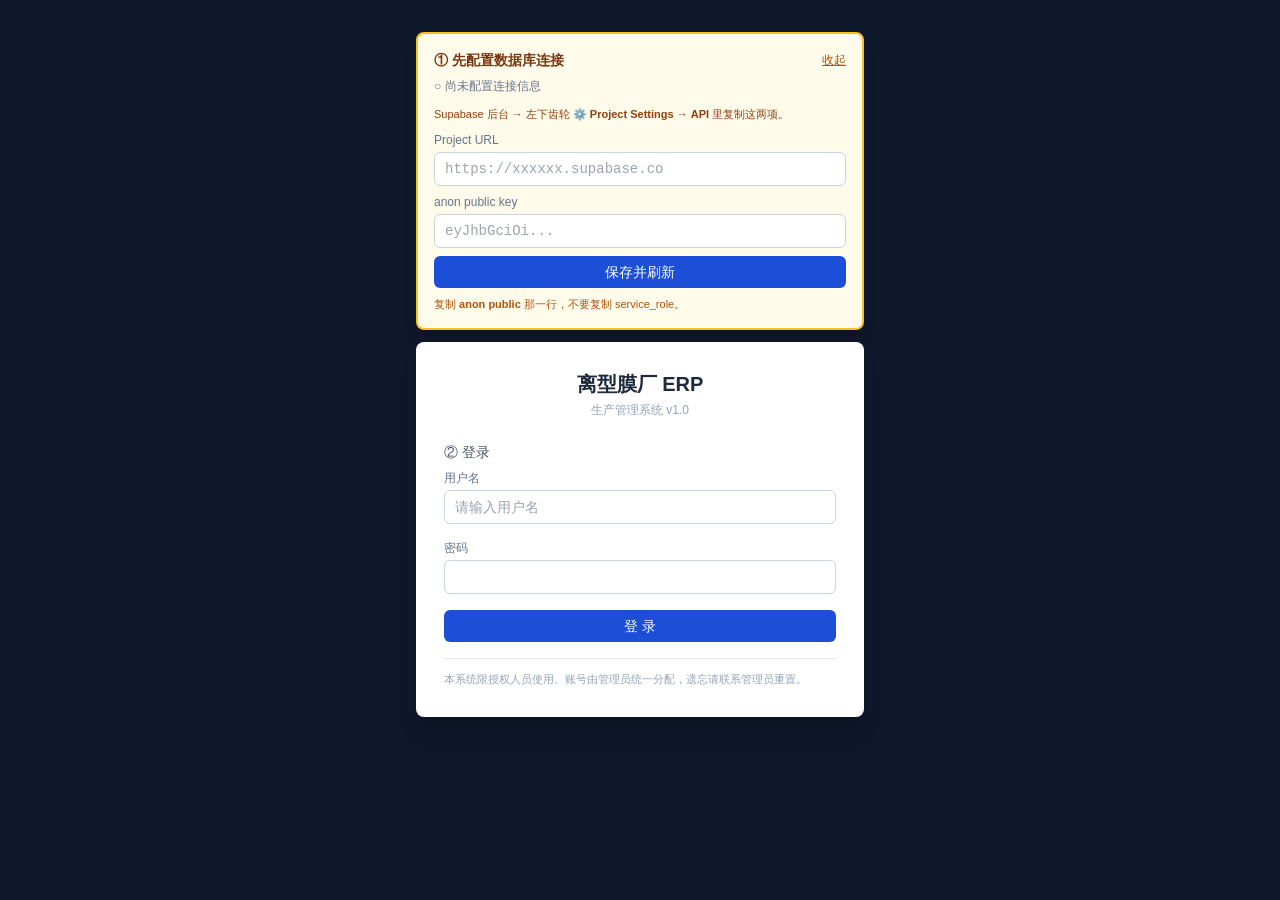
==== index.html @ ac57de16 "Add files via upload" ====
<!doctype html>
<html lang="zh-CN">
  <head>
    <meta charset="UTF-8" />
    <meta name="viewport" content="width=device-width, initial-scale=1.0, viewport-fit=cover" />
    <meta name="format-detection" content="telephone=no" />
    <meta name="theme-color" content="#0f172a" />
    <meta name="mobile-web-app-capable" content="yes" />
    <meta name="apple-mobile-web-app-status-bar-style" content="black-translucent" />
    <title>离型膜厂 ERP</title>
    <script type="module" crossorigin src="./assets/index-CgFwuQ77.js"></script>
    <link rel="stylesheet" crossorigin href="./assets/index-DB68Vn8n.css">
  </head>
  <body>
    <div id="root"></div>
    <div id="toast-root"></div>

    <!-- 错误兜底：JS 未执行时给出可见提示，避免白屏无从排查 -->
    <div id="boot-error" style="display:none;position:fixed;inset:0;background:#0f172a;color:#e2e8f0;font-family:system-ui,'Microsoft YaHei',sans-serif;padding:32px;overflow:auto;z-index:99999">
      <div style="max-width:720px;margin:0 auto">
        <h1 style="font-size:20px;margin:0 0 8px">页面未正常加载</h1>
        <p style="color:#94a3b8;font-size:13px;margin:0 0 16px">下面是具体原因，把它发给开发者即可定位：</p>
        <pre id="boot-error-msg" style="background:#1e293b;padding:14px;border-radius:8px;font-size:12px;white-space:pre-wrap;line-height:1.6"></pre>
        <p style="color:#94a3b8;font-size:12px;margin-top:16px">
          常见原因：① 上传时文件夹多套了一层；② 浏览器缓存，按 Ctrl+Shift+R 硬刷新试试。
        </p>
      </div>
    </div>

    <script>
      // 捕获脚本加载/运行错误
      var _bootErrs = [];
      window.addEventListener('error', function (e) {
        if (e.target && e.target.tagName === 'SCRIPT') {
          _bootErrs.push('脚本加载失败：' + (e.target.src || '(inline)'));
        } else if (e.message) {
          _bootErrs.push(e.message);
        }
      }, true);
      window.addEventListener('unhandledrejection', function (e) {
        _bootErrs.push('Promise 未捕获：' + (e.reason && e.reason.message ? e.reason.message : e.reason));
      });

      // 3 秒后若 #root 仍为空，则显示错误面板
      setTimeout(function () {
        var root = document.getElementById('root');
        var empty = !root || !root.innerHTML || root.innerHTML.trim() === '';
        if (empty) {
          var msg = _bootErrs.length ? _bootErrs.join('\n\n') :
            '页面脚本已加载但 #root 仍为空（无 JS 报错）。\n请确认上传的文件夹第一层直接包含 index.html 与 assets 目录。';
          document.getElementById('boot-error-msg').textContent = msg;
          document.getElementById('boot-error').style.display = 'block';
        }
      }, 3000);
    </script>

  </body>
</html>
---- assets/index-DB68Vn8n.css ----
*,:before,:after{--tw-border-spacing-x: 0;--tw-border-spacing-y: 0;--tw-translate-x: 0;--tw-translate-y: 0;--tw-rotate: 0;--tw-skew-x: 0;--tw-skew-y: 0;--tw-scale-x: 1;--tw-scale-y: 1;--tw-pan-x: ;--tw-pan-y: ;--tw-pinch-zoom: ;--tw-scroll-snap-strictness: proximity;--tw-gradient-from-position: ;--tw-gradient-via-position: ;--tw-gradient-to-position: ;--tw-ordinal: ;--tw-slashed-zero: ;--tw-numeric-figure: ;--tw-numeric-spacing: ;--tw-numeric-fraction: ;--tw-ring-inset: ;--tw-ring-offset-width: 0px;--tw-ring-offset-color: #fff;--tw-ring-color: rgb(59 130 246 / .5);--tw-ring-offset-shadow: 0 0 #0000;--tw-ring-shadow: 0 0 #0000;--tw-shadow: 0 0 #0000;--tw-shadow-colored: 0 0 #0000;--tw-blur: ;--tw-brightness: ;--tw-contrast: ;--tw-grayscale: ;--tw-hue-rotate: ;--tw-invert: ;--tw-saturate: ;--tw-sepia: ;--tw-drop-shadow: ;--tw-backdrop-blur: ;--tw-backdrop-brightness: ;--tw-backdrop-contrast: ;--tw-backdrop-grayscale: ;--tw-backdrop-hue-rotate: ;--tw-backdrop-invert: ;--tw-backdrop-opacity: ;--tw-backdrop-saturate: ;--tw-backdrop-sepia: ;--tw-contain-size: ;--tw-contain-layout: ;--tw-contain-paint: ;--tw-contain-style: }::backdrop{--tw-border-spacing-x: 0;--tw-border-spacing-y: 0;--tw-translate-x: 0;--tw-translate-y: 0;--tw-rotate: 0;--tw-skew-x: 0;--tw-skew-y: 0;--tw-scale-x: 1;--tw-scale-y: 1;--tw-pan-x: ;--tw-pan-y: ;--tw-pinch-zoom: ;--tw-scroll-snap-strictness: proximity;--tw-gradient-from-position: ;--tw-gradient-via-position: ;--tw-gradient-to-position: ;--tw-ordinal: ;--tw-slashed-zero: ;--tw-numeric-figure: ;--tw-numeric-spacing: ;--tw-numeric-fraction: ;--tw-ring-inset: ;--tw-ring-offset-width: 0px;--tw-ring-offset-color: #fff;--tw-ring-color: rgb(59 130 246 / .5);--tw-ring-offset-shadow: 0 0 #0000;--tw-ring-shadow: 0 0 #0000;--tw-shadow: 0 0 #0000;--tw-shadow-colored: 0 0 #0000;--tw-blur: ;--tw-brightness: ;--tw-contrast: ;--tw-grayscale: ;--tw-hue-rotate: ;--tw-invert: ;--tw-saturate: ;--tw-sepia: ;--tw-drop-shadow: ;--tw-backdrop-blur: ;--tw-backdrop-brightness: ;--tw-backdrop-contrast: ;--tw-backdrop-grayscale: ;--tw-backdrop-hue-rotate: ;--tw-backdrop-invert: ;--tw-backdrop-opacity: ;--tw-backdrop-saturate: ;--tw-backdrop-sepia: ;--tw-contain-size: ;--tw-contain-layout: ;--tw-contain-paint: ;--tw-contain-style: }*,:before,:after{box-sizing:border-box;border-width:0;border-style:solid;border-color:#e5e7eb}:before,:after{--tw-content: ""}html,:host{line-height:1.5;-webkit-text-size-adjust:100%;-moz-tab-size:4;-o-tab-size:4;tab-size:4;font-family:ui-sans-serif,system-ui,sans-serif,"Apple Color Emoji","Segoe UI Emoji",Segoe UI Symbol,"Noto Color Emoji";font-feature-settings:normal;font-variation-settings:normal;-webkit-tap-highlight-color:transparent}body{margin:0;line-height:inherit}hr{height:0;color:inherit;border-top-width:1px}abbr:where([title]){-webkit-text-decoration:underline dotted;text-decoration:underline dotted}h1,h2,h3,h4,h5,h6{font-size:inherit;font-weight:inherit}a{color:inherit;text-decoration:inherit}b,strong{font-weight:bolder}code,kbd,samp,pre{font-family:ui-monospace,SFMono-Regular,Menlo,Monaco,Consolas,Liberation Mono,Courier New,monospace;font-feature-settings:normal;font-variation-settings:normal;font-size:1em}small{font-size:80%}sub,sup{font-size:75%;line-height:0;position:relative;vertical-align:baseline}sub{bottom:-.25em}sup{top:-.5em}table{text-indent:0;border-color:inherit;border-collapse:collapse}button,input,optgroup,select,textarea{font-family:inherit;font-feature-settings:inherit;font-variation-settings:inherit;font-size:100%;font-weight:inherit;line-height:inherit;letter-spacing:inherit;color:inherit;margin:0;padding:0}button,select{text-transform:none}button,input:where([type=button]),input:where([type=reset]),input:where([type=submit]){-webkit-appearance:button;background-color:transparent;background-image:none}:-moz-focusring{outline:auto}:-moz-ui-invalid{box-shadow:none}progress{vertical-align:baseline}::-webkit-inner-spin-button,::-webkit-outer-spin-button{height:auto}[type=search]{-webkit-appearance:textfield;outline-offset:-2px}::-webkit-search-decoration{-webkit-appearance:none}::-webkit-file-upload-button{-webkit-appearance:button;font:inherit}summary{display:list-item}blockquote,dl,dd,h1,h2,h3,h4,h5,h6,hr,figure,p,pre{margin:0}fieldset{margin:0;padding:0}legend{padding:0}ol,ul,menu{list-style:none;margin:0;padding:0}dialog{padding:0}textarea{resize:vertical}input::-moz-placeholder,textarea::-moz-placeholder{opacity:1;color:#9ca3af}input::placeholder,textarea::placeholder{opacity:1;color:#9ca3af}button,[role=button]{cursor:pointer}:disabled{cursor:default}img,svg,video,canvas,audio,iframe,embed,object{display:block;vertical-align:middle}img,video{max-width:100%;height:auto}[hidden]:where(:not([hidden=until-found])){display:none}.fixed{position:fixed}.absolute{position:absolute}.relative{position:relative}.sticky{position:sticky}.inset-0{top:0;right:0;bottom:0;left:0}.inset-y-0{top:0;bottom:0}.bottom-0{bottom:0}.left-0{left:0}.left-1\/2{left:50%}.top-0{top:0}.top-5{top:1.25rem}.z-10{z-index:10}.z-50{z-index:50}.z-\[850\]{z-index:850}.z-\[860\]{z-index:860}.z-\[900\]{z-index:900}.z-\[9999\]{z-index:9999}.col-span-2{grid-column:span 2 / span 2}.col-span-3{grid-column:span 3 / span 3}.-mx-3{margin-left:-.75rem;margin-right:-.75rem}.-ml-1{margin-left:-.25rem}.-mt-1{margin-top:-.25rem}.mb-1{margin-bottom:.25rem}.mb-2{margin-bottom:.5rem}.mb-3{margin-bottom:.75rem}.mb-4{margin-bottom:1rem}.mb-6{margin-bottom:1.5rem}.ml-1{margin-left:.25rem}.ml-2{margin-left:.5rem}.ml-\[-24px\]{margin-left:-24px}.ml-auto{margin-left:auto}.mt-0\.5{margin-top:.125rem}.mt-1{margin-top:.25rem}.mt-1\.5{margin-top:.375rem}.mt-10{margin-top:2.5rem}.mt-2{margin-top:.5rem}.mt-3{margin-top:.75rem}.mt-4{margin-top:1rem}.mt-6{margin-top:1.5rem}.block{display:block}.inline{display:inline}.flex{display:flex}.table{display:table}.grid{display:grid}.hidden{display:none}.h-12{height:3rem}.h-2{height:.5rem}.h-4{height:1rem}.h-full{height:100%}.max-h-48{max-height:12rem}.max-h-56{max-height:14rem}.max-h-64{max-height:16rem}.max-h-96{max-height:24rem}.max-h-\[60vh\]{max-height:60vh}.max-h-\[92vh\]{max-height:92vh}.min-h-\[32px\]{min-height:32px}.min-h-\[38px\]{min-height:38px}.min-h-full{min-height:100%}.w-12{width:3rem}.w-14{width:3.5rem}.w-16{width:4rem}.w-20{width:5rem}.w-24{width:6rem}.w-28{width:7rem}.w-32{width:8rem}.w-4{width:1rem}.w-40{width:10rem}.w-56{width:14rem}.w-6{width:1.5rem}.w-64{width:16rem}.w-full{width:100%}.min-w-0{min-width:0px}.min-w-\[90px\]{min-width:90px}.max-w-2xl{max-width:42rem}.max-w-3xl{max-width:48rem}.max-w-4xl{max-width:56rem}.max-w-5xl{max-width:64rem}.max-w-6xl{max-width:72rem}.max-w-lg{max-width:32rem}.max-w-md{max-width:28rem}.max-w-sm{max-width:24rem}.max-w-xl{max-width:36rem}.flex-1{flex:1 1 0%}.shrink-0{flex-shrink:0}.border-collapse{border-collapse:collapse}.-translate-x-1\/2{--tw-translate-x: -50%;transform:translate(var(--tw-translate-x),var(--tw-translate-y)) rotate(var(--tw-rotate)) skew(var(--tw-skew-x)) skewY(var(--tw-skew-y)) scaleX(var(--tw-scale-x)) scaleY(var(--tw-scale-y))}.-translate-x-full{--tw-translate-x: -100%;transform:translate(var(--tw-translate-x),var(--tw-translate-y)) rotate(var(--tw-rotate)) skew(var(--tw-skew-x)) skewY(var(--tw-skew-y)) scaleX(var(--tw-scale-x)) scaleY(var(--tw-scale-y))}.translate-x-0{--tw-translate-x: 0px;transform:translate(var(--tw-translate-x),var(--tw-translate-y)) rotate(var(--tw-rotate)) skew(var(--tw-skew-x)) skewY(var(--tw-skew-y)) scaleX(var(--tw-scale-x)) scaleY(var(--tw-scale-y))}.transform{transform:translate(var(--tw-translate-x),var(--tw-translate-y)) rotate(var(--tw-rotate)) skew(var(--tw-skew-x)) skewY(var(--tw-skew-y)) scaleX(var(--tw-scale-x)) scaleY(var(--tw-scale-y))}.cursor-pointer{cursor:pointer}.list-disc{list-style-type:disc}.grid-cols-1{grid-template-columns:repeat(1,minmax(0,1fr))}.grid-cols-2{grid-template-columns:repeat(2,minmax(0,1fr))}.flex-col{flex-direction:column}.flex-wrap{flex-wrap:wrap}.items-start{align-items:flex-start}.items-end{align-items:flex-end}.items-center{align-items:center}.justify-end{justify-content:flex-end}.justify-center{justify-content:center}.justify-between{justify-content:space-between}.gap-1{gap:.25rem}.gap-1\.5{gap:.375rem}.gap-2{gap:.5rem}.gap-3{gap:.75rem}.gap-4{gap:1rem}.gap-6{gap:1.5rem}.gap-y-1{row-gap:.25rem}.space-y-1>:not([hidden])~:not([hidden]){--tw-space-y-reverse: 0;margin-top:calc(.25rem * calc(1 - var(--tw-space-y-reverse)));margin-bottom:calc(.25rem * var(--tw-space-y-reverse))}.space-y-2>:not([hidden])~:not([hidden]){--tw-space-y-reverse: 0;margin-top:calc(.5rem * calc(1 - var(--tw-space-y-reverse)));margin-bottom:calc(.5rem * var(--tw-space-y-reverse))}.space-y-3>:not([hidden])~:not([hidden]){--tw-space-y-reverse: 0;margin-top:calc(.75rem * calc(1 - var(--tw-space-y-reverse)));margin-bottom:calc(.75rem * var(--tw-space-y-reverse))}.space-y-4>:not([hidden])~:not([hidden]){--tw-space-y-reverse: 0;margin-top:calc(1rem * calc(1 - var(--tw-space-y-reverse)));margin-bottom:calc(1rem * var(--tw-space-y-reverse))}.divide-y>:not([hidden])~:not([hidden]){--tw-divide-y-reverse: 0;border-top-width:calc(1px * calc(1 - var(--tw-divide-y-reverse)));border-bottom-width:calc(1px * var(--tw-divide-y-reverse))}.overflow-auto{overflow:auto}.overflow-hidden{overflow:hidden}.overflow-x-auto{overflow-x:auto}.overflow-y-auto{overflow-y:auto}.overscroll-contain{overscroll-behavior:contain}.truncate{overflow:hidden;text-overflow:ellipsis;white-space:nowrap}.whitespace-normal{white-space:normal}.whitespace-nowrap{white-space:nowrap}.whitespace-pre-wrap{white-space:pre-wrap}.break-all{word-break:break-all}.rounded{border-radius:.25rem}.rounded-lg{border-radius:.5rem}.rounded-md{border-radius:.375rem}.rounded-t-xl{border-top-left-radius:.75rem;border-top-right-radius:.75rem}.border{border-width:1px}.border-2{border-width:2px}.border-b{border-bottom-width:1px}.border-l-\[3px\]{border-left-width:3px}.border-r{border-right-width:1px}.border-t{border-top-width:1px}.border-amber-200{--tw-border-opacity: 1;border-color:rgb(253 230 138 / var(--tw-border-opacity, 1))}.border-amber-300{--tw-border-opacity: 1;border-color:rgb(252 211 77 / var(--tw-border-opacity, 1))}.border-amber-400{--tw-border-opacity: 1;border-color:rgb(251 191 36 / var(--tw-border-opacity, 1))}.border-brand-600{--tw-border-opacity: 1;border-color:rgb(29 78 216 / var(--tw-border-opacity, 1))}.border-emerald-200{--tw-border-opacity: 1;border-color:rgb(167 243 208 / var(--tw-border-opacity, 1))}.border-red-500{--tw-border-opacity: 1;border-color:rgb(239 68 68 / var(--tw-border-opacity, 1))}.border-rose-200{--tw-border-opacity: 1;border-color:rgb(254 205 211 / var(--tw-border-opacity, 1))}.border-rose-300{--tw-border-opacity: 1;border-color:rgb(253 164 175 / var(--tw-border-opacity, 1))}.border-slate-200{--tw-border-opacity: 1;border-color:rgb(226 232 240 / var(--tw-border-opacity, 1))}.border-slate-300{--tw-border-opacity: 1;border-color:rgb(203 213 225 / var(--tw-border-opacity, 1))}.border-slate-800{--tw-border-opacity: 1;border-color:rgb(30 41 59 / var(--tw-border-opacity, 1))}.border-transparent{border-color:transparent}.bg-amber-50{--tw-bg-opacity: 1;background-color:rgb(255 251 235 / var(--tw-bg-opacity, 1))}.bg-amber-50\/40{background-color:#fffbeb66}.bg-amber-500{--tw-bg-opacity: 1;background-color:rgb(245 158 11 / var(--tw-bg-opacity, 1))}.bg-black\/40{background-color:#0006}.bg-black\/50{background-color:#00000080}.bg-brand-100{--tw-bg-opacity: 1;background-color:rgb(217 234 255 / var(--tw-bg-opacity, 1))}.bg-brand-50{--tw-bg-opacity: 1;background-color:rgb(238 246 255 / var(--tw-bg-opacity, 1))}.bg-brand-500{--tw-bg-opacity: 1;background-color:rgb(37 99 235 / var(--tw-bg-opacity, 1))}.bg-brand-600{--tw-bg-opacity: 1;background-color:rgb(29 78 216 / var(--tw-bg-opacity, 1))}.bg-emerald-50{--tw-bg-opacity: 1;background-color:rgb(236 253 245 / var(--tw-bg-opacity, 1))}.bg-emerald-600{--tw-bg-opacity: 1;background-color:rgb(5 150 105 / var(--tw-bg-opacity, 1))}.bg-red-50{--tw-bg-opacity: 1;background-color:rgb(254 242 242 / var(--tw-bg-opacity, 1))}.bg-rose-50{--tw-bg-opacity: 1;background-color:rgb(255 241 242 / var(--tw-bg-opacity, 1))}.bg-rose-50\/40{background-color:#fff1f266}.bg-rose-600{--tw-bg-opacity: 1;background-color:rgb(225 29 72 / var(--tw-bg-opacity, 1))}.bg-slate-100{--tw-bg-opacity: 1;background-color:rgb(241 245 249 / var(--tw-bg-opacity, 1))}.bg-slate-50{--tw-bg-opacity: 1;background-color:rgb(248 250 252 / var(--tw-bg-opacity, 1))}.bg-slate-800{--tw-bg-opacity: 1;background-color:rgb(30 41 59 / var(--tw-bg-opacity, 1))}.bg-slate-900{--tw-bg-opacity: 1;background-color:rgb(15 23 42 / var(--tw-bg-opacity, 1))}.bg-white{--tw-bg-opacity: 1;background-color:rgb(255 255 255 / var(--tw-bg-opacity, 1))}.p-2{padding:.5rem}.p-3{padding:.75rem}.p-4{padding:1rem}.p-7{padding:1.75rem}.p-8{padding:2rem}.px-1{padding-left:.25rem;padding-right:.25rem}.px-2{padding-left:.5rem;padding-right:.5rem}.px-2\.5{padding-left:.625rem;padding-right:.625rem}.px-3{padding-left:.75rem;padding-right:.75rem}.px-4{padding-left:1rem;padding-right:1rem}.px-5{padding-left:1.25rem;padding-right:1.25rem}.px-7{padding-left:1.75rem;padding-right:1.75rem}.py-0\.5{padding-top:.125rem;padding-bottom:.125rem}.py-1{padding-top:.25rem;padding-bottom:.25rem}.py-1\.5{padding-top:.375rem;padding-bottom:.375rem}.py-10{padding-top:2.5rem;padding-bottom:2.5rem}.py-2{padding-top:.5rem;padding-bottom:.5rem}.py-2\.5{padding-top:.625rem;padding-bottom:.625rem}.py-3{padding-top:.75rem;padding-bottom:.75rem}.py-4{padding-top:1rem;padding-bottom:1rem}.py-6{padding-top:1.5rem;padding-bottom:1.5rem}.py-8{padding-top:2rem;padding-bottom:2rem}.pb-1{padding-bottom:.25rem}.pb-3{padding-bottom:.75rem}.pb-\[env\(safe-area-inset-bottom\)\]{padding-bottom:env(safe-area-inset-bottom)}.pb-\[max\(0\.75rem\,env\(safe-area-inset-bottom\)\)\]{padding-bottom:max(.75rem,env(safe-area-inset-bottom))}.pl-5{padding-left:1.25rem}.pt-1{padding-top:.25rem}.pt-2{padding-top:.5rem}.pt-3{padding-top:.75rem}.text-left{text-align:left}.text-center{text-align:center}.text-right{text-align:right}.font-mono{font-family:ui-monospace,SFMono-Regular,Menlo,Monaco,Consolas,Liberation Mono,Courier New,monospace}.text-2xl{font-size:1.5rem;line-height:2rem}.text-\[10px\]{font-size:10px}.text-\[11px\]{font-size:11px}.text-\[12px\]{font-size:12px}.text-\[15px\]{font-size:15px}.text-\[9px\]{font-size:9px}.text-base{font-size:1rem;line-height:1.5rem}.text-lg{font-size:1.125rem;line-height:1.75rem}.text-sm{font-size:.875rem;line-height:1.25rem}.text-xl{font-size:1.25rem;line-height:1.75rem}.text-xs{font-size:.75rem;line-height:1rem}.font-bold{font-weight:700}.font-medium{font-weight:500}.font-normal{font-weight:400}.font-semibold{font-weight:600}.uppercase{text-transform:uppercase}.tabular-nums{--tw-numeric-spacing: tabular-nums;font-variant-numeric:var(--tw-ordinal) var(--tw-slashed-zero) var(--tw-numeric-figure) var(--tw-numeric-spacing) var(--tw-numeric-fraction)}.leading-none{line-height:1}.leading-relaxed{line-height:1.625}.leading-tight{line-height:1.25}.tracking-widest{letter-spacing:.1em}.text-amber-600{--tw-text-opacity: 1;color:rgb(217 119 6 / var(--tw-text-opacity, 1))}.text-amber-700{--tw-text-opacity: 1;color:rgb(180 83 9 / var(--tw-text-opacity, 1))}.text-amber-800{--tw-text-opacity: 1;color:rgb(146 64 14 / var(--tw-text-opacity, 1))}.text-amber-900{--tw-text-opacity: 1;color:rgb(120 53 15 / var(--tw-text-opacity, 1))}.text-brand-600{--tw-text-opacity: 1;color:rgb(29 78 216 / var(--tw-text-opacity, 1))}.text-brand-700{--tw-text-opacity: 1;color:rgb(30 64 175 / var(--tw-text-opacity, 1))}.text-emerald-600{--tw-text-opacity: 1;color:rgb(5 150 105 / var(--tw-text-opacity, 1))}.text-emerald-700{--tw-text-opacity: 1;color:rgb(4 120 87 / var(--tw-text-opacity, 1))}.text-emerald-800{--tw-text-opacity: 1;color:rgb(6 95 70 / var(--tw-text-opacity, 1))}.text-rose-500{--tw-text-opacity: 1;color:rgb(244 63 94 / var(--tw-text-opacity, 1))}.text-rose-600{--tw-text-opacity: 1;color:rgb(225 29 72 / var(--tw-text-opacity, 1))}.text-rose-700{--tw-text-opacity: 1;color:rgb(190 18 60 / var(--tw-text-opacity, 1))}.text-rose-800{--tw-text-opacity: 1;color:rgb(159 18 57 / var(--tw-text-opacity, 1))}.text-slate-100{--tw-text-opacity: 1;color:rgb(241 245 249 / var(--tw-text-opacity, 1))}.text-slate-300{--tw-text-opacity: 1;color:rgb(203 213 225 / var(--tw-text-opacity, 1))}.text-slate-400{--tw-text-opacity: 1;color:rgb(148 163 184 / var(--tw-text-opacity, 1))}.text-slate-500{--tw-text-opacity: 1;color:rgb(100 116 139 / var(--tw-text-opacity, 1))}.text-slate-600{--tw-text-opacity: 1;color:rgb(71 85 105 / var(--tw-text-opacity, 1))}.text-slate-700{--tw-text-opacity: 1;color:rgb(51 65 85 / var(--tw-text-opacity, 1))}.text-slate-800{--tw-text-opacity: 1;color:rgb(30 41 59 / var(--tw-text-opacity, 1))}.text-white{--tw-text-opacity: 1;color:rgb(255 255 255 / var(--tw-text-opacity, 1))}.underline{text-decoration-line:underline}.decoration-dotted{text-decoration-style:dotted}.shadow-lg{--tw-shadow: 0 10px 15px -3px rgb(0 0 0 / .1), 0 4px 6px -4px rgb(0 0 0 / .1);--tw-shadow-colored: 0 10px 15px -3px var(--tw-shadow-color), 0 4px 6px -4px var(--tw-shadow-color);box-shadow:var(--tw-ring-offset-shadow, 0 0 #0000),var(--tw-ring-shadow, 0 0 #0000),var(--tw-shadow)}.shadow-sm{--tw-shadow: 0 1px 2px 0 rgb(0 0 0 / .05);--tw-shadow-colored: 0 1px 2px 0 var(--tw-shadow-color);box-shadow:var(--tw-ring-offset-shadow, 0 0 #0000),var(--tw-ring-shadow, 0 0 #0000),var(--tw-shadow)}.shadow-xl{--tw-shadow: 0 20px 25px -5px rgb(0 0 0 / .1), 0 8px 10px -6px rgb(0 0 0 / .1);--tw-shadow-colored: 0 20px 25px -5px var(--tw-shadow-color), 0 8px 10px -6px var(--tw-shadow-color);box-shadow:var(--tw-ring-offset-shadow, 0 0 #0000),var(--tw-ring-shadow, 0 0 #0000),var(--tw-shadow)}.outline-none{outline:2px solid transparent;outline-offset:2px}.blur{--tw-blur: blur(8px);filter:var(--tw-blur) var(--tw-brightness) var(--tw-contrast) var(--tw-grayscale) var(--tw-hue-rotate) var(--tw-invert) var(--tw-saturate) var(--tw-sepia) var(--tw-drop-shadow)}.filter{filter:var(--tw-blur) var(--tw-brightness) var(--tw-contrast) var(--tw-grayscale) var(--tw-hue-rotate) var(--tw-invert) var(--tw-saturate) var(--tw-sepia) var(--tw-drop-shadow)}.transition{transition-property:color,background-color,border-color,text-decoration-color,fill,stroke,opacity,box-shadow,transform,filter,backdrop-filter;transition-timing-function:cubic-bezier(.4,0,.2,1);transition-duration:.15s}.transition-transform{transition-property:transform;transition-timing-function:cubic-bezier(.4,0,.2,1);transition-duration:.15s}.duration-200{transition-duration:.2s}html,body,#root{height:100%}body{--tw-bg-opacity: 1;background-color:rgb(241 245 249 / var(--tw-bg-opacity, 1));--tw-text-opacity: 1;color:rgb(30 41 59 / var(--tw-text-opacity, 1));font-family:-apple-system,BlinkMacSystemFont,Microsoft YaHei,PingFang SC,sans-serif;overflow-x:hidden;-webkit-text-size-adjust:100%}input:not([type=password]):not([data-no-upper]),textarea:not([data-no-upper]){text-transform:uppercase}@media (max-width: 767px){input,select,textarea{font-size:16px!important}button,a,label,[role=button]{touch-action:manipulation}}.table{width:100%;border-collapse:collapse;font-size:.875rem;line-height:1.25rem}.table th{white-space:nowrap;border-bottom-width:1px;--tw-border-opacity: 1;border-color:rgb(226 232 240 / var(--tw-border-opacity, 1));--tw-bg-opacity: 1;background-color:rgb(248 250 252 / var(--tw-bg-opacity, 1));padding:.5rem .75rem;text-align:left;font-weight:500;--tw-text-opacity: 1;color:rgb(71 85 105 / var(--tw-text-opacity, 1))}.table td{white-space:nowrap;border-bottom-width:1px;--tw-border-opacity: 1;border-color:rgb(241 245 249 / var(--tw-border-opacity, 1));padding:.5rem .75rem}.table tbody tr:hover{--tw-bg-opacity: 1;background-color:rgb(238 246 255 / var(--tw-bg-opacity, 1))}@media (max-width: 767px){.table{font-size:12px}.table th{padding:.375rem .5rem}.table td{padding:.5rem}.table th:first-child,.table td:first-child{position:sticky;left:0;z-index:2;background:#fff;box-shadow:1px 0 #94a3b859}.table th:first-child{background:#f8fafc}.table tbody tr:hover td:first-child{--tw-bg-opacity: 1;background-color:rgb(238 246 255 / var(--tw-bg-opacity, 1))}}.scroll-thin{-webkit-overflow-scrolling:touch;scrollbar-width:thin}.scroll-thin::-webkit-scrollbar{height:6px;width:6px}.scroll-thin::-webkit-scrollbar-thumb{background:#64748b59;border-radius:3px}@media print{.no-print{display:none!important}body{background:#fff;overflow:visible}.table th:first-child,.table td:first-child{position:static;box-shadow:none}}.hover\:bg-brand-50:hover{--tw-bg-opacity: 1;background-color:rgb(238 246 255 / var(--tw-bg-opacity, 1))}.hover\:bg-brand-700:hover{--tw-bg-opacity: 1;background-color:rgb(30 64 175 / var(--tw-bg-opacity, 1))}.hover\:bg-emerald-700:hover{--tw-bg-opacity: 1;background-color:rgb(4 120 87 / var(--tw-bg-opacity, 1))}.hover\:bg-rose-700:hover{--tw-bg-opacity: 1;background-color:rgb(190 18 60 / var(--tw-bg-opacity, 1))}.hover\:bg-slate-100:hover{--tw-bg-opacity: 1;background-color:rgb(241 245 249 / var(--tw-bg-opacity, 1))}.hover\:bg-slate-50:hover{--tw-bg-opacity: 1;background-color:rgb(248 250 252 / var(--tw-bg-opacity, 1))}.hover\:text-brand-600:hover{--tw-text-opacity: 1;color:rgb(29 78 216 / var(--tw-text-opacity, 1))}.hover\:text-rose-600:hover{--tw-text-opacity: 1;color:rgb(225 29 72 / var(--tw-text-opacity, 1))}.hover\:text-slate-700:hover{--tw-text-opacity: 1;color:rgb(51 65 85 / var(--tw-text-opacity, 1))}.hover\:text-slate-800:hover{--tw-text-opacity: 1;color:rgb(30 41 59 / var(--tw-text-opacity, 1))}.hover\:shadow:hover{--tw-shadow: 0 1px 3px 0 rgb(0 0 0 / .1), 0 1px 2px -1px rgb(0 0 0 / .1);--tw-shadow-colored: 0 1px 3px 0 var(--tw-shadow-color), 0 1px 2px -1px var(--tw-shadow-color);box-shadow:var(--tw-ring-offset-shadow, 0 0 #0000),var(--tw-ring-shadow, 0 0 #0000),var(--tw-shadow)}.focus\:border-brand-500:focus{--tw-border-opacity: 1;border-color:rgb(37 99 235 / var(--tw-border-opacity, 1))}.focus\:ring-1:focus{--tw-ring-offset-shadow: var(--tw-ring-inset) 0 0 0 var(--tw-ring-offset-width) var(--tw-ring-offset-color);--tw-ring-shadow: var(--tw-ring-inset) 0 0 0 calc(1px + var(--tw-ring-offset-width)) var(--tw-ring-color);box-shadow:var(--tw-ring-offset-shadow),var(--tw-ring-shadow),var(--tw-shadow, 0 0 #0000)}.active\:opacity-80:active{opacity:.8}.disabled\:cursor-not-allowed:disabled{cursor:not-allowed}.disabled\:opacity-50:disabled{opacity:.5}@media (min-width: 640px){.sm\:col-span-4{grid-column:span 4 / span 4}.sm\:inline{display:inline}.sm\:grid-cols-2{grid-template-columns:repeat(2,minmax(0,1fr))}.sm\:grid-cols-3{grid-template-columns:repeat(3,minmax(0,1fr))}.sm\:grid-cols-4{grid-template-columns:repeat(4,minmax(0,1fr))}.sm\:flex-row{flex-direction:row}.sm\:items-start{align-items:flex-start}.sm\:justify-between{justify-content:space-between}}@media (min-width: 768px){.md\:static{position:static}.md\:mx-0{margin-left:0;margin-right:0}.md\:mb-4{margin-bottom:1rem}.md\:inline{display:inline}.md\:hidden{display:none}.md\:max-h-\[88vh\]{max-height:88vh}.md\:min-h-0{min-height:0px}.md\:w-52{width:13rem}.md\:min-w-\[280px\]{min-width:280px}.md\:max-w-md{max-width:28rem}.md\:translate-x-0{--tw-translate-x: 0px;transform:translate(var(--tw-translate-x),var(--tw-translate-y)) rotate(var(--tw-rotate)) skew(var(--tw-skew-x)) skewY(var(--tw-skew-y)) scaleX(var(--tw-scale-x)) scaleY(var(--tw-scale-y))}.md\:grid-cols-2{grid-template-columns:repeat(2,minmax(0,1fr))}.md\:grid-cols-4{grid-template-columns:repeat(4,minmax(0,1fr))}.md\:grid-cols-5{grid-template-columns:repeat(5,minmax(0,1fr))}.md\:items-start{align-items:flex-start}.md\:gap-3{gap:.75rem}.md\:rounded-lg{border-radius:.5rem}.md\:rounded-t-lg{border-top-left-radius:.5rem;border-top-right-radius:.5rem}.md\:p-4{padding:1rem}.md\:p-5{padding:1.25rem}.md\:px-0{padding-left:0;padding-right:0}.md\:px-4{padding-left:1rem;padding-right:1rem}.md\:px-5{padding-left:1.25rem;padding-right:1.25rem}.md\:py-1\.5{padding-top:.375rem;padding-bottom:.375rem}.md\:py-10{padding-top:2.5rem;padding-bottom:2.5rem}.md\:text-2xl{font-size:1.5rem;line-height:2rem}.md\:text-\[11px\]{font-size:11px}.md\:text-\[13px\]{font-size:13px}.md\:text-base{font-size:1rem;line-height:1.5rem}.md\:text-lg{font-size:1.125rem;line-height:1.75rem}.md\:text-sm{font-size:.875rem;line-height:1.25rem}.md\:text-xs{font-size:.75rem;line-height:1rem}}@media (min-width: 1024px){.lg\:col-span-2{grid-column:span 2 / span 2}.lg\:grid-cols-2{grid-template-columns:repeat(2,minmax(0,1fr))}.lg\:grid-cols-3{grid-template-columns:repeat(3,minmax(0,1fr))}.lg\:grid-cols-4{grid-template-columns:repeat(4,minmax(0,1fr))}.lg\:grid-cols-5{grid-template-columns:repeat(5,minmax(0,1fr))}}@media print{.print\:border-0{border-width:0px}.print\:p-0{padding:0}}
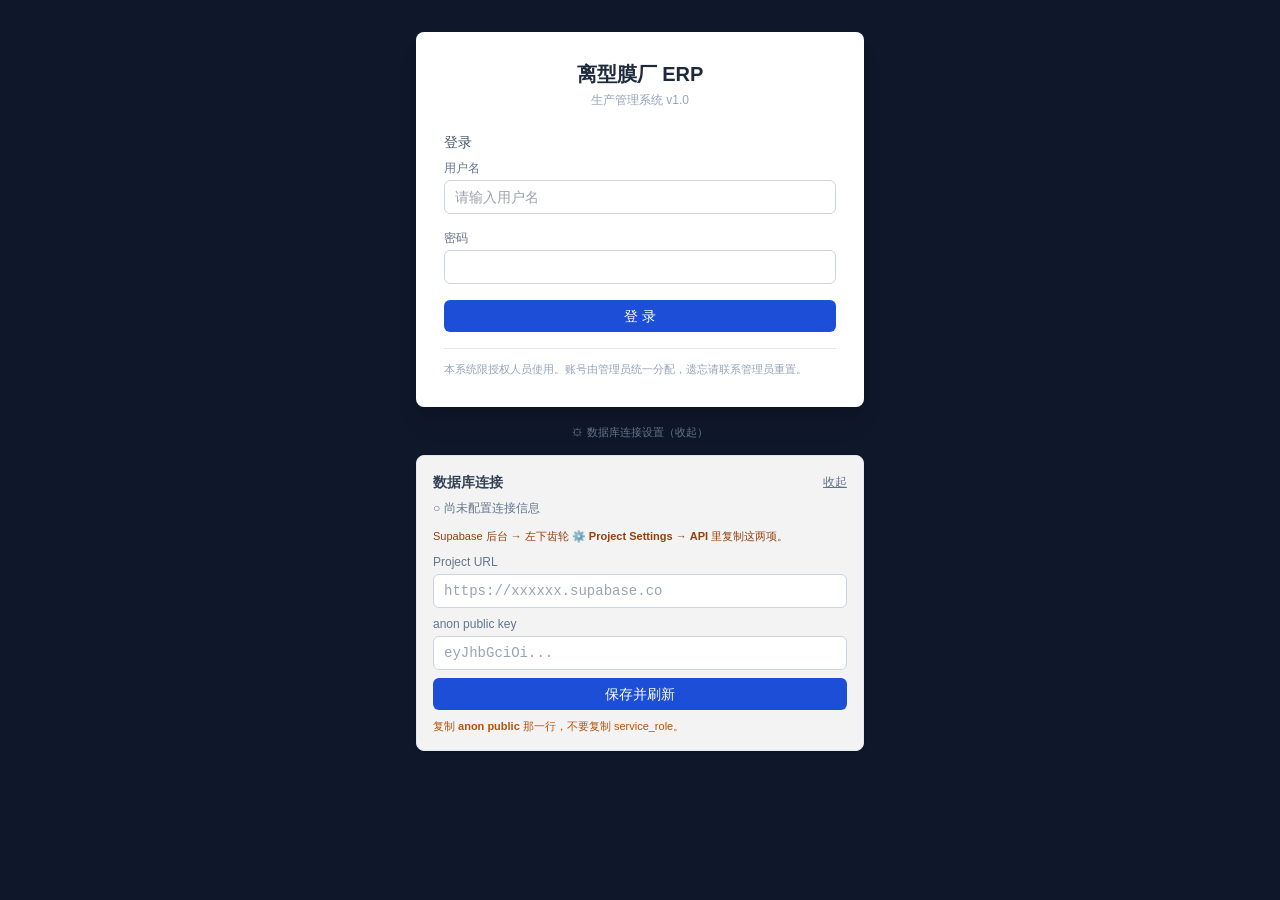
==== commit 32a71c11: "Add files via upload" ====
--- a/index.html
+++ b/index.html
@@ -8,8 +8,8 @@
     <meta name="mobile-web-app-capable" content="yes" />
     <meta name="apple-mobile-web-app-status-bar-style" content="black-translucent" />
     <title>离型膜厂 ERP</title>
-    <script type="module" crossorigin src="./assets/index-CgFwuQ77.js"></script>
-    <link rel="stylesheet" crossorigin href="./assets/index-DB68Vn8n.css">
+    <script type="module" crossorigin src="./assets/index-CjwMVD4J.js"></script>
+    <link rel="stylesheet" crossorigin href="./assets/index-B324KUJ5.css">
   </head>
   <body>
     <div id="root"></div>
--- a/assets/index-B324KUJ5.css
+++ b/assets/index-B324KUJ5.css
@@ -0,0 +1 @@
+*,:before,:after{--tw-border-spacing-x: 0;--tw-border-spacing-y: 0;--tw-translate-x: 0;--tw-translate-y: 0;--tw-rotate: 0;--tw-skew-x: 0;--tw-skew-y: 0;--tw-scale-x: 1;--tw-scale-y: 1;--tw-pan-x: ;--tw-pan-y: ;--tw-pinch-zoom: ;--tw-scroll-snap-strictness: proximity;--tw-gradient-from-position: ;--tw-gradient-via-position: ;--tw-gradient-to-position: ;--tw-ordinal: ;--tw-slashed-zero: ;--tw-numeric-figure: ;--tw-numeric-spacing: ;--tw-numeric-fraction: ;--tw-ring-inset: ;--tw-ring-offset-width: 0px;--tw-ring-offset-color: #fff;--tw-ring-color: rgb(59 130 246 / .5);--tw-ring-offset-shadow: 0 0 #0000;--tw-ring-shadow: 0 0 #0000;--tw-shadow: 0 0 #0000;--tw-shadow-colored: 0 0 #0000;--tw-blur: ;--tw-brightness: ;--tw-contrast: ;--tw-grayscale: ;--tw-hue-rotate: ;--tw-invert: ;--tw-saturate: ;--tw-sepia: ;--tw-drop-shadow: ;--tw-backdrop-blur: ;--tw-backdrop-brightness: ;--tw-backdrop-contrast: ;--tw-backdrop-grayscale: ;--tw-backdrop-hue-rotate: ;--tw-backdrop-invert: ;--tw-backdrop-opacity: ;--tw-backdrop-saturate: ;--tw-backdrop-sepia: ;--tw-contain-size: ;--tw-contain-layout: ;--tw-contain-paint: ;--tw-contain-style: }::backdrop{--tw-border-spacing-x: 0;--tw-border-spacing-y: 0;--tw-translate-x: 0;--tw-translate-y: 0;--tw-rotate: 0;--tw-skew-x: 0;--tw-skew-y: 0;--tw-scale-x: 1;--tw-scale-y: 1;--tw-pan-x: ;--tw-pan-y: ;--tw-pinch-zoom: ;--tw-scroll-snap-strictness: proximity;--tw-gradient-from-position: ;--tw-gradient-via-position: ;--tw-gradient-to-position: ;--tw-ordinal: ;--tw-slashed-zero: ;--tw-numeric-figure: ;--tw-numeric-spacing: ;--tw-numeric-fraction: ;--tw-ring-inset: ;--tw-ring-offset-width: 0px;--tw-ring-offset-color: #fff;--tw-ring-color: rgb(59 130 246 / .5);--tw-ring-offset-shadow: 0 0 #0000;--tw-ring-shadow: 0 0 #0000;--tw-shadow: 0 0 #0000;--tw-shadow-colored: 0 0 #0000;--tw-blur: ;--tw-brightness: ;--tw-contrast: ;--tw-grayscale: ;--tw-hue-rotate: ;--tw-invert: ;--tw-saturate: ;--tw-sepia: ;--tw-drop-shadow: ;--tw-backdrop-blur: ;--tw-backdrop-brightness: ;--tw-backdrop-contrast: ;--tw-backdrop-grayscale: ;--tw-backdrop-hue-rotate: ;--tw-backdrop-invert: ;--tw-backdrop-opacity: ;--tw-backdrop-saturate: ;--tw-backdrop-sepia: ;--tw-contain-size: ;--tw-contain-layout: ;--tw-contain-paint: ;--tw-contain-style: }*,:before,:after{box-sizing:border-box;border-width:0;border-style:solid;border-color:#e5e7eb}:before,:after{--tw-content: ""}html,:host{line-height:1.5;-webkit-text-size-adjust:100%;-moz-tab-size:4;-o-tab-size:4;tab-size:4;font-family:ui-sans-serif,system-ui,sans-serif,"Apple Color Emoji","Segoe UI Emoji",Segoe UI Symbol,"Noto Color Emoji";font-feature-settings:normal;font-variation-settings:normal;-webkit-tap-highlight-color:transparent}body{margin:0;line-height:inherit}hr{height:0;color:inherit;border-top-width:1px}abbr:where([title]){-webkit-text-decoration:underline dotted;text-decoration:underline dotted}h1,h2,h3,h4,h5,h6{font-size:inherit;font-weight:inherit}a{color:inherit;text-decoration:inherit}b,strong{font-weight:bolder}code,kbd,samp,pre{font-family:ui-monospace,SFMono-Regular,Menlo,Monaco,Consolas,Liberation Mono,Courier New,monospace;font-feature-settings:normal;font-variation-settings:normal;font-size:1em}small{font-size:80%}sub,sup{font-size:75%;line-height:0;position:relative;vertical-align:baseline}sub{bottom:-.25em}sup{top:-.5em}table{text-indent:0;border-color:inherit;border-collapse:collapse}button,input,optgroup,select,textarea{font-family:inherit;font-feature-settings:inherit;font-variation-settings:inherit;font-size:100%;font-weight:inherit;line-height:inherit;letter-spacing:inherit;color:inherit;margin:0;padding:0}button,select{text-transform:none}button,input:where([type=button]),input:where([type=reset]),input:where([type=submit]){-webkit-appearance:button;background-color:transparent;background-image:none}:-moz-focusring{outline:auto}:-moz-ui-invalid{box-shadow:none}progress{vertical-align:baseline}::-webkit-inner-spin-button,::-webkit-outer-spin-button{height:auto}[type=search]{-webkit-appearance:textfield;outline-offset:-2px}::-webkit-search-decoration{-webkit-appearance:none}::-webkit-file-upload-button{-webkit-appearance:button;font:inherit}summary{display:list-item}blockquote,dl,dd,h1,h2,h3,h4,h5,h6,hr,figure,p,pre{margin:0}fieldset{margin:0;padding:0}legend{padding:0}ol,ul,menu{list-style:none;margin:0;padding:0}dialog{padding:0}textarea{resize:vertical}input::-moz-placeholder,textarea::-moz-placeholder{opacity:1;color:#9ca3af}input::placeholder,textarea::placeholder{opacity:1;color:#9ca3af}button,[role=button]{cursor:pointer}:disabled{cursor:default}img,svg,video,canvas,audio,iframe,embed,object{display:block;vertical-align:middle}img,video{max-width:100%;height:auto}[hidden]:where(:not([hidden=until-found])){display:none}.fixed{position:fixed}.absolute{position:absolute}.relative{position:relative}.sticky{position:sticky}.inset-0{top:0;right:0;bottom:0;left:0}.inset-y-0{top:0;bottom:0}.bottom-0{bottom:0}.left-0{left:0}.left-1\/2{left:50%}.top-0{top:0}.top-5{top:1.25rem}.z-10{z-index:10}.z-50{z-index:50}.z-\[850\]{z-index:850}.z-\[860\]{z-index:860}.z-\[900\]{z-index:900}.z-\[9999\]{z-index:9999}.col-span-2{grid-column:span 2 / span 2}.col-span-3{grid-column:span 3 / span 3}.-mx-3{margin-left:-.75rem;margin-right:-.75rem}.-ml-1{margin-left:-.25rem}.-mt-1{margin-top:-.25rem}.mb-1{margin-bottom:.25rem}.mb-2{margin-bottom:.5rem}.mb-3{margin-bottom:.75rem}.mb-4{margin-bottom:1rem}.mb-6{margin-bottom:1.5rem}.ml-1{margin-left:.25rem}.ml-1\.5{margin-left:.375rem}.ml-2{margin-left:.5rem}.ml-\[-24px\]{margin-left:-24px}.ml-auto{margin-left:auto}.mt-0\.5{margin-top:.125rem}.mt-1{margin-top:.25rem}.mt-1\.5{margin-top:.375rem}.mt-10{margin-top:2.5rem}.mt-2{margin-top:.5rem}.mt-3{margin-top:.75rem}.mt-4{margin-top:1rem}.mt-6{margin-top:1.5rem}.block{display:block}.inline{display:inline}.flex{display:flex}.table{display:table}.grid{display:grid}.hidden{display:none}.h-12{height:3rem}.h-2{height:.5rem}.h-4{height:1rem}.h-full{height:100%}.max-h-48{max-height:12rem}.max-h-56{max-height:14rem}.max-h-64{max-height:16rem}.max-h-80{max-height:20rem}.max-h-96{max-height:24rem}.max-h-\[60vh\]{max-height:60vh}.max-h-\[92vh\]{max-height:92vh}.min-h-\[32px\]{min-height:32px}.min-h-\[38px\]{min-height:38px}.min-h-full{min-height:100%}.\!w-auto{width:auto!important}.w-12{width:3rem}.w-14{width:3.5rem}.w-16{width:4rem}.w-20{width:5rem}.w-24{width:6rem}.w-28{width:7rem}.w-32{width:8rem}.w-4{width:1rem}.w-40{width:10rem}.w-56{width:14rem}.w-6{width:1.5rem}.w-64{width:16rem}.w-full{width:100%}.min-w-0{min-width:0px}.min-w-\[110px\]{min-width:110px}.min-w-\[90px\]{min-width:90px}.max-w-2xl{max-width:42rem}.max-w-3xl{max-width:48rem}.max-w-4xl{max-width:56rem}.max-w-5xl{max-width:64rem}.max-w-6xl{max-width:72rem}.max-w-lg{max-width:32rem}.max-w-md{max-width:28rem}.max-w-sm{max-width:24rem}.max-w-xl{max-width:36rem}.flex-1{flex:1 1 0%}.shrink-0{flex-shrink:0}.border-collapse{border-collapse:collapse}.-translate-x-1\/2{--tw-translate-x: -50%;transform:translate(var(--tw-translate-x),var(--tw-translate-y)) rotate(var(--tw-rotate)) skew(var(--tw-skew-x)) skewY(var(--tw-skew-y)) scaleX(var(--tw-scale-x)) scaleY(var(--tw-scale-y))}.-translate-x-full{--tw-translate-x: -100%;transform:translate(var(--tw-translate-x),var(--tw-translate-y)) rotate(var(--tw-rotate)) skew(var(--tw-skew-x)) skewY(var(--tw-skew-y)) scaleX(var(--tw-scale-x)) scaleY(var(--tw-scale-y))}.translate-x-0{--tw-translate-x: 0px;transform:translate(var(--tw-translate-x),var(--tw-translate-y)) rotate(var(--tw-rotate)) skew(var(--tw-skew-x)) skewY(var(--tw-skew-y)) scaleX(var(--tw-scale-x)) scaleY(var(--tw-scale-y))}.transform{transform:translate(var(--tw-translate-x),var(--tw-translate-y)) rotate(var(--tw-rotate)) skew(var(--tw-skew-x)) skewY(var(--tw-skew-y)) scaleX(var(--tw-scale-x)) scaleY(var(--tw-scale-y))}.cursor-pointer{cursor:pointer}.list-disc{list-style-type:disc}.grid-cols-1{grid-template-columns:repeat(1,minmax(0,1fr))}.grid-cols-2{grid-template-columns:repeat(2,minmax(0,1fr))}.flex-col{flex-direction:column}.flex-wrap{flex-wrap:wrap}.items-start{align-items:flex-start}.items-end{align-items:flex-end}.items-center{align-items:center}.justify-end{justify-content:flex-end}.justify-center{justify-content:center}.justify-between{justify-content:space-between}.gap-1{gap:.25rem}.gap-1\.5{gap:.375rem}.gap-2{gap:.5rem}.gap-3{gap:.75rem}.gap-4{gap:1rem}.gap-6{gap:1.5rem}.gap-y-1{row-gap:.25rem}.space-y-1>:not([hidden])~:not([hidden]){--tw-space-y-reverse: 0;margin-top:calc(.25rem * calc(1 - var(--tw-space-y-reverse)));margin-bottom:calc(.25rem * var(--tw-space-y-reverse))}.space-y-2>:not([hidden])~:not([hidden]){--tw-space-y-reverse: 0;margin-top:calc(.5rem * calc(1 - var(--tw-space-y-reverse)));margin-bottom:calc(.5rem * var(--tw-space-y-reverse))}.space-y-3>:not([hidden])~:not([hidden]){--tw-space-y-reverse: 0;margin-top:calc(.75rem * calc(1 - var(--tw-space-y-reverse)));margin-bottom:calc(.75rem * var(--tw-space-y-reverse))}.space-y-4>:not([hidden])~:not([hidden]){--tw-space-y-reverse: 0;margin-top:calc(1rem * calc(1 - var(--tw-space-y-reverse)));margin-bottom:calc(1rem * var(--tw-space-y-reverse))}.divide-y>:not([hidden])~:not([hidden]){--tw-divide-y-reverse: 0;border-top-width:calc(1px * calc(1 - var(--tw-divide-y-reverse)));border-bottom-width:calc(1px * var(--tw-divide-y-reverse))}.overflow-auto{overflow:auto}.overflow-hidden{overflow:hidden}.overflow-x-auto{overflow-x:auto}.overflow-y-auto{overflow-y:auto}.overscroll-contain{overscroll-behavior:contain}.truncate{overflow:hidden;text-overflow:ellipsis;white-space:nowrap}.whitespace-normal{white-space:normal}.whitespace-nowrap{white-space:nowrap}.whitespace-pre-wrap{white-space:pre-wrap}.break-all{word-break:break-all}.rounded{border-radius:.25rem}.rounded-lg{border-radius:.5rem}.rounded-md{border-radius:.375rem}.rounded-t-xl{border-top-left-radius:.75rem;border-top-right-radius:.75rem}.border{border-width:1px}.border-b{border-bottom-width:1px}.border-l-\[3px\]{border-left-width:3px}.border-r{border-right-width:1px}.border-t{border-top-width:1px}.border-amber-200{--tw-border-opacity: 1;border-color:rgb(253 230 138 / var(--tw-border-opacity, 1))}.border-brand-600{--tw-border-opacity: 1;border-color:rgb(29 78 216 / var(--tw-border-opacity, 1))}.border-emerald-200{--tw-border-opacity: 1;border-color:rgb(167 243 208 / var(--tw-border-opacity, 1))}.border-red-500{--tw-border-opacity: 1;border-color:rgb(239 68 68 / var(--tw-border-opacity, 1))}.border-rose-200{--tw-border-opacity: 1;border-color:rgb(254 205 211 / var(--tw-border-opacity, 1))}.border-rose-300{--tw-border-opacity: 1;border-color:rgb(253 164 175 / var(--tw-border-opacity, 1))}.border-slate-200{--tw-border-opacity: 1;border-color:rgb(226 232 240 / var(--tw-border-opacity, 1))}.border-slate-300{--tw-border-opacity: 1;border-color:rgb(203 213 225 / var(--tw-border-opacity, 1))}.border-slate-800{--tw-border-opacity: 1;border-color:rgb(30 41 59 / var(--tw-border-opacity, 1))}.border-transparent{border-color:transparent}.bg-amber-50{--tw-bg-opacity: 1;background-color:rgb(255 251 235 / var(--tw-bg-opacity, 1))}.bg-amber-50\/40{background-color:#fffbeb66}.bg-amber-500{--tw-bg-opacity: 1;background-color:rgb(245 158 11 / var(--tw-bg-opacity, 1))}.bg-black\/40{background-color:#0006}.bg-black\/50{background-color:#00000080}.bg-brand-100{--tw-bg-opacity: 1;background-color:rgb(217 234 255 / var(--tw-bg-opacity, 1))}.bg-brand-50{--tw-bg-opacity: 1;background-color:rgb(238 246 255 / var(--tw-bg-opacity, 1))}.bg-brand-500{--tw-bg-opacity: 1;background-color:rgb(37 99 235 / var(--tw-bg-opacity, 1))}.bg-brand-600{--tw-bg-opacity: 1;background-color:rgb(29 78 216 / var(--tw-bg-opacity, 1))}.bg-emerald-50{--tw-bg-opacity: 1;background-color:rgb(236 253 245 / var(--tw-bg-opacity, 1))}.bg-emerald-600{--tw-bg-opacity: 1;background-color:rgb(5 150 105 / var(--tw-bg-opacity, 1))}.bg-red-50{--tw-bg-opacity: 1;background-color:rgb(254 242 242 / var(--tw-bg-opacity, 1))}.bg-rose-50{--tw-bg-opacity: 1;background-color:rgb(255 241 242 / var(--tw-bg-opacity, 1))}.bg-rose-50\/40{background-color:#fff1f266}.bg-rose-600{--tw-bg-opacity: 1;background-color:rgb(225 29 72 / var(--tw-bg-opacity, 1))}.bg-slate-100{--tw-bg-opacity: 1;background-color:rgb(241 245 249 / var(--tw-bg-opacity, 1))}.bg-slate-50{--tw-bg-opacity: 1;background-color:rgb(248 250 252 / var(--tw-bg-opacity, 1))}.bg-slate-800{--tw-bg-opacity: 1;background-color:rgb(30 41 59 / var(--tw-bg-opacity, 1))}.bg-slate-900{--tw-bg-opacity: 1;background-color:rgb(15 23 42 / var(--tw-bg-opacity, 1))}.bg-white{--tw-bg-opacity: 1;background-color:rgb(255 255 255 / var(--tw-bg-opacity, 1))}.bg-white\/95{background-color:#fffffff2}.p-2{padding:.5rem}.p-3{padding:.75rem}.p-4{padding:1rem}.p-7{padding:1.75rem}.p-8{padding:2rem}.px-1{padding-left:.25rem;padding-right:.25rem}.px-2{padding-left:.5rem;padding-right:.5rem}.px-2\.5{padding-left:.625rem;padding-right:.625rem}.px-3{padding-left:.75rem;padding-right:.75rem}.px-4{padding-left:1rem;padding-right:1rem}.px-5{padding-left:1.25rem;padding-right:1.25rem}.px-7{padding-left:1.75rem;padding-right:1.75rem}.py-0\.5{padding-top:.125rem;padding-bottom:.125rem}.py-1{padding-top:.25rem;padding-bottom:.25rem}.py-1\.5{padding-top:.375rem;padding-bottom:.375rem}.py-10{padding-top:2.5rem;padding-bottom:2.5rem}.py-2{padding-top:.5rem;padding-bottom:.5rem}.py-2\.5{padding-top:.625rem;padding-bottom:.625rem}.py-3{padding-top:.75rem;padding-bottom:.75rem}.py-4{padding-top:1rem;padding-bottom:1rem}.py-6{padding-top:1.5rem;padding-bottom:1.5rem}.py-8{padding-top:2rem;padding-bottom:2rem}.pb-1{padding-bottom:.25rem}.pb-3{padding-bottom:.75rem}.pb-\[env\(safe-area-inset-bottom\)\]{padding-bottom:env(safe-area-inset-bottom)}.pb-\[max\(0\.75rem\,env\(safe-area-inset-bottom\)\)\]{padding-bottom:max(.75rem,env(safe-area-inset-bottom))}.pl-5{padding-left:1.25rem}.pt-1{padding-top:.25rem}.pt-2{padding-top:.5rem}.pt-3{padding-top:.75rem}.text-left{text-align:left}.text-center{text-align:center}.text-right{text-align:right}.font-mono{font-family:ui-monospace,SFMono-Regular,Menlo,Monaco,Consolas,Liberation Mono,Courier New,monospace}.text-2xl{font-size:1.5rem;line-height:2rem}.text-\[10px\]{font-size:10px}.text-\[11px\]{font-size:11px}.text-\[12px\]{font-size:12px}.text-\[15px\]{font-size:15px}.text-\[9px\]{font-size:9px}.text-base{font-size:1rem;line-height:1.5rem}.text-lg{font-size:1.125rem;line-height:1.75rem}.text-sm{font-size:.875rem;line-height:1.25rem}.text-xl{font-size:1.25rem;line-height:1.75rem}.text-xs{font-size:.75rem;line-height:1rem}.font-bold{font-weight:700}.font-medium{font-weight:500}.font-normal{font-weight:400}.font-semibold{font-weight:600}.uppercase{text-transform:uppercase}.tabular-nums{--tw-numeric-spacing: tabular-nums;font-variant-numeric:var(--tw-ordinal) var(--tw-slashed-zero) var(--tw-numeric-figure) var(--tw-numeric-spacing) var(--tw-numeric-fraction)}.leading-none{line-height:1}.leading-relaxed{line-height:1.625}.leading-tight{line-height:1.25}.tracking-widest{letter-spacing:.1em}.text-amber-600{--tw-text-opacity: 1;color:rgb(217 119 6 / var(--tw-text-opacity, 1))}.text-amber-700{--tw-text-opacity: 1;color:rgb(180 83 9 / var(--tw-text-opacity, 1))}.text-amber-800{--tw-text-opacity: 1;color:rgb(146 64 14 / var(--tw-text-opacity, 1))}.text-brand-600{--tw-text-opacity: 1;color:rgb(29 78 216 / var(--tw-text-opacity, 1))}.text-brand-700{--tw-text-opacity: 1;color:rgb(30 64 175 / var(--tw-text-opacity, 1))}.text-emerald-600{--tw-text-opacity: 1;color:rgb(5 150 105 / var(--tw-text-opacity, 1))}.text-emerald-700{--tw-text-opacity: 1;color:rgb(4 120 87 / var(--tw-text-opacity, 1))}.text-emerald-800{--tw-text-opacity: 1;color:rgb(6 95 70 / var(--tw-text-opacity, 1))}.text-rose-500{--tw-text-opacity: 1;color:rgb(244 63 94 / var(--tw-text-opacity, 1))}.text-rose-600{--tw-text-opacity: 1;color:rgb(225 29 72 / var(--tw-text-opacity, 1))}.text-rose-700{--tw-text-opacity: 1;color:rgb(190 18 60 / var(--tw-text-opacity, 1))}.text-rose-800{--tw-text-opacity: 1;color:rgb(159 18 57 / var(--tw-text-opacity, 1))}.text-slate-100{--tw-text-opacity: 1;color:rgb(241 245 249 / var(--tw-text-opacity, 1))}.text-slate-300{--tw-text-opacity: 1;color:rgb(203 213 225 / var(--tw-text-opacity, 1))}.text-slate-400{--tw-text-opacity: 1;color:rgb(148 163 184 / var(--tw-text-opacity, 1))}.text-slate-500{--tw-text-opacity: 1;color:rgb(100 116 139 / var(--tw-text-opacity, 1))}.text-slate-600{--tw-text-opacity: 1;color:rgb(71 85 105 / var(--tw-text-opacity, 1))}.text-slate-700{--tw-text-opacity: 1;color:rgb(51 65 85 / var(--tw-text-opacity, 1))}.text-slate-800{--tw-text-opacity: 1;color:rgb(30 41 59 / var(--tw-text-opacity, 1))}.text-white{--tw-text-opacity: 1;color:rgb(255 255 255 / var(--tw-text-opacity, 1))}.underline{text-decoration-line:underline}.decoration-dotted{text-decoration-style:dotted}.shadow{--tw-shadow: 0 1px 3px 0 rgb(0 0 0 / .1), 0 1px 2px -1px rgb(0 0 0 / .1);--tw-shadow-colored: 0 1px 3px 0 var(--tw-shadow-color), 0 1px 2px -1px var(--tw-shadow-color);box-shadow:var(--tw-ring-offset-shadow, 0 0 #0000),var(--tw-ring-shadow, 0 0 #0000),var(--tw-shadow)}.shadow-lg{--tw-shadow: 0 10px 15px -3px rgb(0 0 0 / .1), 0 4px 6px -4px rgb(0 0 0 / .1);--tw-shadow-colored: 0 10px 15px -3px var(--tw-shadow-color), 0 4px 6px -4px var(--tw-shadow-color);box-shadow:var(--tw-ring-offset-shadow, 0 0 #0000),var(--tw-ring-shadow, 0 0 #0000),var(--tw-shadow)}.shadow-sm{--tw-shadow: 0 1px 2px 0 rgb(0 0 0 / .05);--tw-shadow-colored: 0 1px 2px 0 var(--tw-shadow-color);box-shadow:var(--tw-ring-offset-shadow, 0 0 #0000),var(--tw-ring-shadow, 0 0 #0000),var(--tw-shadow)}.shadow-xl{--tw-shadow: 0 20px 25px -5px rgb(0 0 0 / .1), 0 8px 10px -6px rgb(0 0 0 / .1);--tw-shadow-colored: 0 20px 25px -5px var(--tw-shadow-color), 0 8px 10px -6px var(--tw-shadow-color);box-shadow:var(--tw-ring-offset-shadow, 0 0 #0000),var(--tw-ring-shadow, 0 0 #0000),var(--tw-shadow)}.outline-none{outline:2px solid transparent;outline-offset:2px}.blur{--tw-blur: blur(8px);filter:var(--tw-blur) var(--tw-brightness) var(--tw-contrast) var(--tw-grayscale) var(--tw-hue-rotate) var(--tw-invert) var(--tw-saturate) var(--tw-sepia) var(--tw-drop-shadow)}.filter{filter:var(--tw-blur) var(--tw-brightness) var(--tw-contrast) var(--tw-grayscale) var(--tw-hue-rotate) var(--tw-invert) var(--tw-saturate) var(--tw-sepia) var(--tw-drop-shadow)}.transition{transition-property:color,background-color,border-color,text-decoration-color,fill,stroke,opacity,box-shadow,transform,filter,backdrop-filter;transition-timing-function:cubic-bezier(.4,0,.2,1);transition-duration:.15s}.transition-colors{transition-property:color,background-color,border-color,text-decoration-color,fill,stroke;transition-timing-function:cubic-bezier(.4,0,.2,1);transition-duration:.15s}.transition-transform{transition-property:transform;transition-timing-function:cubic-bezier(.4,0,.2,1);transition-duration:.15s}.duration-200{transition-duration:.2s}html,body,#root{height:100%}body{--tw-bg-opacity: 1;background-color:rgb(241 245 249 / var(--tw-bg-opacity, 1));--tw-text-opacity: 1;color:rgb(30 41 59 / var(--tw-text-opacity, 1));font-family:-apple-system,BlinkMacSystemFont,Microsoft YaHei,PingFang SC,sans-serif;overflow-x:hidden;-webkit-text-size-adjust:100%}input:not([type=password]):not([data-no-upper]),textarea:not([data-no-upper]){text-transform:uppercase}@media (max-width: 767px){input,select,textarea{font-size:16px!important}button,a,label,[role=button]{touch-action:manipulation}}.table{width:100%;border-collapse:collapse;font-size:.875rem;line-height:1.25rem}.table th{white-space:nowrap;border-bottom-width:1px;--tw-border-opacity: 1;border-color:rgb(226 232 240 / var(--tw-border-opacity, 1));--tw-bg-opacity: 1;background-color:rgb(248 250 252 / var(--tw-bg-opacity, 1));padding:.5rem .75rem;text-align:left;font-weight:500;--tw-text-opacity: 1;color:rgb(71 85 105 / var(--tw-text-opacity, 1))}.table td{white-space:nowrap;border-bottom-width:1px;--tw-border-opacity: 1;border-color:rgb(241 245 249 / var(--tw-border-opacity, 1));padding:.5rem .75rem}.table tbody tr:hover{--tw-bg-opacity: 1;background-color:rgb(238 246 255 / var(--tw-bg-opacity, 1))}@media (max-width: 767px){.table{font-size:12px}.table th{padding:.375rem .5rem}.table td{padding:.5rem}.table th:first-child,.table td:first-child{position:sticky;left:0;z-index:2;background:#fff;box-shadow:1px 0 #94a3b859}.table th:first-child{background:#f8fafc}.table tbody tr:hover td:first-child{--tw-bg-opacity: 1;background-color:rgb(238 246 255 / var(--tw-bg-opacity, 1))}}.scroll-thin{-webkit-overflow-scrolling:touch;scrollbar-width:thin}.scroll-thin::-webkit-scrollbar{height:6px;width:6px}.scroll-thin::-webkit-scrollbar-thumb{background:#64748b59;border-radius:3px}@media print{.no-print{display:none!important}body{background:#fff;overflow:visible}.table th:first-child,.table td:first-child{position:static;box-shadow:none}}.hover\:bg-brand-50:hover{--tw-bg-opacity: 1;background-color:rgb(238 246 255 / var(--tw-bg-opacity, 1))}.hover\:bg-brand-700:hover{--tw-bg-opacity: 1;background-color:rgb(30 64 175 / var(--tw-bg-opacity, 1))}.hover\:bg-emerald-700:hover{--tw-bg-opacity: 1;background-color:rgb(4 120 87 / var(--tw-bg-opacity, 1))}.hover\:bg-rose-700:hover{--tw-bg-opacity: 1;background-color:rgb(190 18 60 / var(--tw-bg-opacity, 1))}.hover\:bg-slate-100:hover{--tw-bg-opacity: 1;background-color:rgb(241 245 249 / var(--tw-bg-opacity, 1))}.hover\:bg-slate-50:hover{--tw-bg-opacity: 1;background-color:rgb(248 250 252 / var(--tw-bg-opacity, 1))}.hover\:text-brand-600:hover{--tw-text-opacity: 1;color:rgb(29 78 216 / var(--tw-text-opacity, 1))}.hover\:text-rose-600:hover{--tw-text-opacity: 1;color:rgb(225 29 72 / var(--tw-text-opacity, 1))}.hover\:text-slate-700:hover{--tw-text-opacity: 1;color:rgb(51 65 85 / var(--tw-text-opacity, 1))}.hover\:text-slate-800:hover{--tw-text-opacity: 1;color:rgb(30 41 59 / var(--tw-text-opacity, 1))}.hover\:shadow:hover{--tw-shadow: 0 1px 3px 0 rgb(0 0 0 / .1), 0 1px 2px -1px rgb(0 0 0 / .1);--tw-shadow-colored: 0 1px 3px 0 var(--tw-shadow-color), 0 1px 2px -1px var(--tw-shadow-color);box-shadow:var(--tw-ring-offset-shadow, 0 0 #0000),var(--tw-ring-shadow, 0 0 #0000),var(--tw-shadow)}.focus\:border-brand-500:focus{--tw-border-opacity: 1;border-color:rgb(37 99 235 / var(--tw-border-opacity, 1))}.focus\:ring-1:focus{--tw-ring-offset-shadow: var(--tw-ring-inset) 0 0 0 var(--tw-ring-offset-width) var(--tw-ring-offset-color);--tw-ring-shadow: var(--tw-ring-inset) 0 0 0 calc(1px + var(--tw-ring-offset-width)) var(--tw-ring-color);box-shadow:var(--tw-ring-offset-shadow),var(--tw-ring-shadow),var(--tw-shadow, 0 0 #0000)}.active\:opacity-80:active{opacity:.8}.disabled\:cursor-not-allowed:disabled{cursor:not-allowed}.disabled\:opacity-50:disabled{opacity:.5}@media (min-width: 640px){.sm\:col-span-4{grid-column:span 4 / span 4}.sm\:inline{display:inline}.sm\:grid-cols-2{grid-template-columns:repeat(2,minmax(0,1fr))}.sm\:grid-cols-3{grid-template-columns:repeat(3,minmax(0,1fr))}.sm\:grid-cols-4{grid-template-columns:repeat(4,minmax(0,1fr))}.sm\:flex-row{flex-direction:row}.sm\:items-start{align-items:flex-start}.sm\:justify-between{justify-content:space-between}}@media (min-width: 768px){.md\:static{position:static}.md\:mx-0{margin-left:0;margin-right:0}.md\:mb-4{margin-bottom:1rem}.md\:inline{display:inline}.md\:hidden{display:none}.md\:max-h-\[88vh\]{max-height:88vh}.md\:min-h-0{min-height:0px}.md\:w-52{width:13rem}.md\:min-w-\[280px\]{min-width:280px}.md\:max-w-md{max-width:28rem}.md\:translate-x-0{--tw-translate-x: 0px;transform:translate(var(--tw-translate-x),var(--tw-translate-y)) rotate(var(--tw-rotate)) skew(var(--tw-skew-x)) skewY(var(--tw-skew-y)) scaleX(var(--tw-scale-x)) scaleY(var(--tw-scale-y))}.md\:grid-cols-2{grid-template-columns:repeat(2,minmax(0,1fr))}.md\:grid-cols-4{grid-template-columns:repeat(4,minmax(0,1fr))}.md\:grid-cols-5{grid-template-columns:repeat(5,minmax(0,1fr))}.md\:items-start{align-items:flex-start}.md\:gap-3{gap:.75rem}.md\:rounded-lg{border-radius:.5rem}.md\:rounded-t-lg{border-top-left-radius:.5rem;border-top-right-radius:.5rem}.md\:p-4{padding:1rem}.md\:p-5{padding:1.25rem}.md\:px-0{padding-left:0;padding-right:0}.md\:px-4{padding-left:1rem;padding-right:1rem}.md\:px-5{padding-left:1.25rem;padding-right:1.25rem}.md\:py-1\.5{padding-top:.375rem;padding-bottom:.375rem}.md\:py-10{padding-top:2.5rem;padding-bottom:2.5rem}.md\:text-2xl{font-size:1.5rem;line-height:2rem}.md\:text-\[11px\]{font-size:11px}.md\:text-\[13px\]{font-size:13px}.md\:text-base{font-size:1rem;line-height:1.5rem}.md\:text-lg{font-size:1.125rem;line-height:1.75rem}.md\:text-sm{font-size:.875rem;line-height:1.25rem}.md\:text-xs{font-size:.75rem;line-height:1rem}}@media (min-width: 1024px){.lg\:col-span-2{grid-column:span 2 / span 2}.lg\:grid-cols-2{grid-template-columns:repeat(2,minmax(0,1fr))}.lg\:grid-cols-3{grid-template-columns:repeat(3,minmax(0,1fr))}.lg\:grid-cols-4{grid-template-columns:repeat(4,minmax(0,1fr))}.lg\:grid-cols-5{grid-template-columns:repeat(5,minmax(0,1fr))}}@media print{.print\:border-0{border-width:0px}.print\:p-0{padding:0}}
